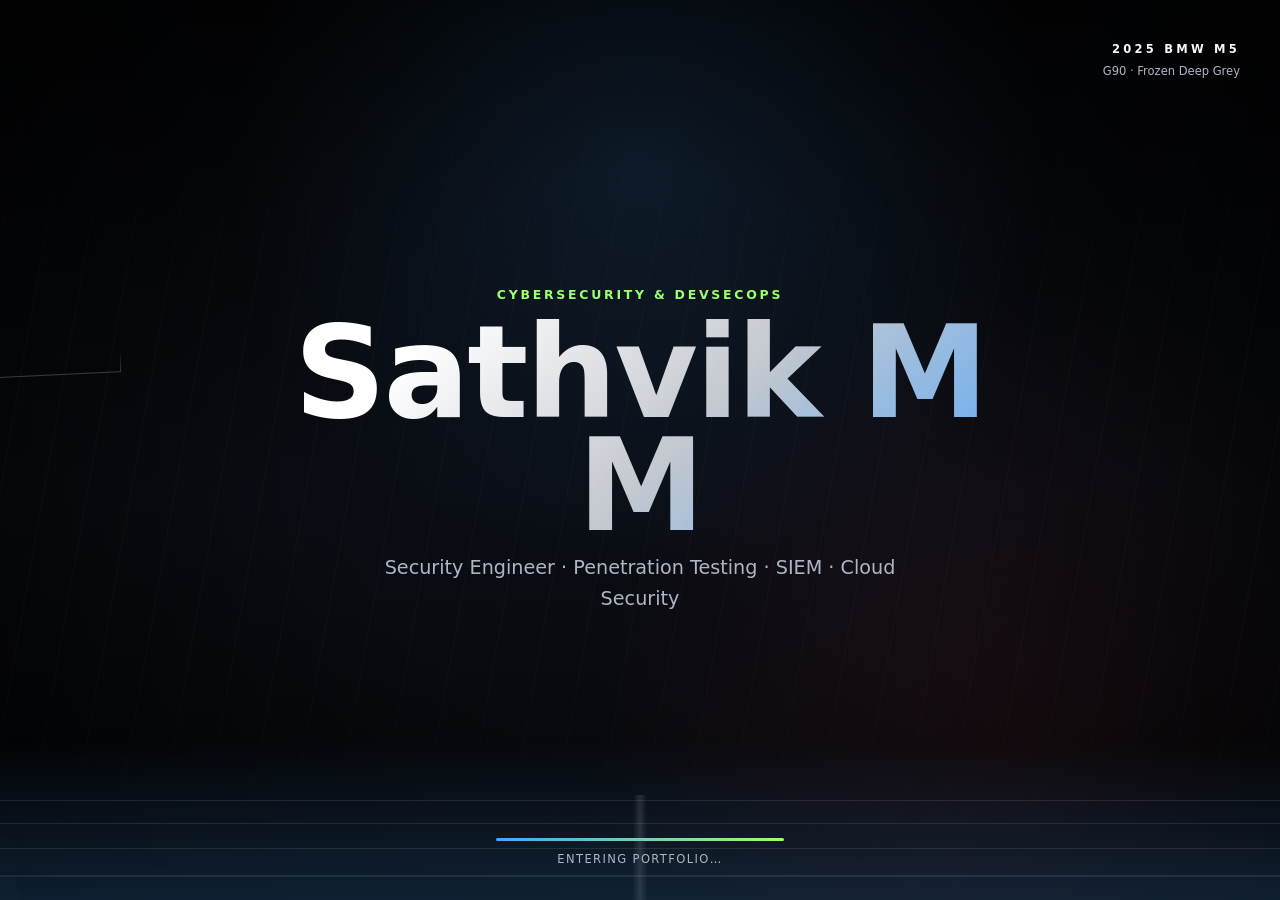
==== index.html @ 99fe9ba5 "Initial portfolio commit" ====
<!doctype html>
<html lang="en">
  <head>
    <meta charset="UTF-8" />
    <meta name="viewport" content="width=device-width, initial-scale=1.0" />
    <title>Sathvik M M | Intro</title>
    <meta
      name="description"
      content="Portfolio intro — Sathvik M M, CyberSecurity and DevSecOps engineer."
    />
    <link rel="stylesheet" href="styles.css" />
  </head>
  <body class="intro-page">
    <div class="intro-shell" id="intro">
      <div class="intro-vignette" aria-hidden="true"></div>
      <div class="intro-speed-lines" aria-hidden="true"></div>

      <div class="intro-copy">
        <p class="intro-eyebrow">CyberSecurity &amp; DevSecOps</p>
        <h1 class="intro-name">Sathvik M M</h1>
        <p class="intro-role">Security Engineer · Penetration Testing · SIEM · Cloud Security</p>
      </div>

      <div class="intro-badge" aria-hidden="true">
        <span class="m5-tag">2025 BMW M5</span>
        <span class="m5-model">G90 · Frozen Deep Grey</span>
      </div>

      <div class="intro-road" aria-hidden="true">
        <div class="intro-road-grid"></div>
        <div class="intro-road-glow"></div>
        <div class="m5-track">
          <div class="m5-car-scene">
            <div class="m5-car-shadow"></div>
            <div class="m5-car-speed-wake"></div>
            <img
              class="m5-car-image"
              src=""
              alt=""
              width="1200"
              height="675"
              decoding="async"
            />
            <div class="m5-car-shine"></div>
            <div class="m5-car-reflection" aria-hidden="true"></div>
          </div>
        </div>
      </div>

      <div class="intro-progress" aria-label="Loading portfolio">
        <div class="intro-progress-bar" id="introProgress"></div>
        <span class="intro-progress-label">Entering portfolio…</span>
      </div>
    </div>

    <script src="intro.js"></script>
  </body>
</html>
---- styles.css ----
:root {
  color-scheme: dark;
  --bg: #08090c;
  --ink: #f6f7fb;
  --muted: #aeb5c4;
  --line: rgba(255, 255, 255, 0.14);
  --panel: rgba(255, 255, 255, 0.07);
  --panel-strong: rgba(255, 255, 255, 0.12);
  --blue: #47a3ff;
  --red: #ff4b61;
  --lime: #9dff6a;
  --gold: #ffcc66;
  --bmw-grey: #8b9099;
  --bmw-grey-dark: #5c6169;
  --bmw-grey-light: #c4c8cf;
}

* {
  box-sizing: border-box;
}

html {
  scroll-behavior: smooth;
}

body {
  margin: 0;
  min-width: 320px;
  font-family: Inter, ui-sans-serif, system-ui, -apple-system, BlinkMacSystemFont, "Segoe UI", sans-serif;
  color: var(--ink);
  line-height: 1.6;
}

body.main-page {
  background: #04050a;
}

body.intro-page {
  overflow: hidden;
  background: #030406;
}

a {
  color: inherit;
  text-decoration: none;
}

/* ── Intro splash ── */

.intro-shell {
  position: relative;
  min-height: 100svh;
  overflow: hidden;
  display: grid;
  place-items: center;
  background:
    radial-gradient(circle at 50% 18%, rgba(71, 163, 255, 0.12), transparent 42%),
    radial-gradient(circle at 80% 80%, rgba(255, 75, 97, 0.08), transparent 35%),
    linear-gradient(180deg, #030406 0%, #0a0d14 55%, #050608 100%);
}

.intro-shell.is-exiting {
  animation: introExit 0.65s ease forwards;
}

.intro-vignette {
  position: absolute;
  inset: 0;
  background: radial-gradient(circle at center, transparent 35%, rgba(0, 0, 0, 0.72) 100%);
  pointer-events: none;
}

.intro-speed-lines {
  position: absolute;
  inset: 0;
  background: repeating-linear-gradient(
    100deg,
    transparent 0,
    transparent 42px,
    rgba(255, 255, 255, 0.025) 42px,
    rgba(255, 255, 255, 0.025) 43px
  );
  mask-image: linear-gradient(to bottom, transparent, #000 40%, #000 70%, transparent);
  animation: speedLines 0.45s linear infinite;
  pointer-events: none;
}

.intro-copy {
  position: relative;
  z-index: 3;
  text-align: center;
  padding: 0 1.5rem;
  animation: introFadeUp 1s ease both;
}

.intro-eyebrow {
  margin: 0 0 0.75rem;
  color: var(--lime);
  font-size: 0.78rem;
  font-weight: 800;
  letter-spacing: 0.22em;
  text-transform: uppercase;
}

.intro-name {
  margin: 0 0 0.65rem;
  font-size: clamp(3.2rem, 12vw, 8rem);
  line-height: 0.88;
  letter-spacing: -0.02em;
  background: linear-gradient(135deg, #fff 20%, var(--bmw-grey-light) 55%, var(--blue));
  -webkit-background-clip: text;
  background-clip: text;
  color: transparent;
}

.intro-role {
  max-width: 36rem;
  margin: 0 auto;
  color: var(--muted);
  font-size: clamp(0.95rem, 2.2vw, 1.2rem);
}

.intro-badge {
  position: absolute;
  top: clamp(1.5rem, 4vw, 2.5rem);
  right: clamp(1rem, 4vw, 2.5rem);
  z-index: 3;
  display: grid;
  gap: 0.2rem;
  text-align: right;
  animation: introFadeUp 1.2s ease both;
}

.m5-tag {
  color: var(--ink);
  font-size: 0.72rem;
  font-weight: 900;
  letter-spacing: 0.28em;
  text-transform: uppercase;
}

.m5-model {
  color: var(--muted);
  font-size: 0.72rem;
}

.intro-road {
  position: absolute;
  left: 0;
  right: 0;
  bottom: 0;
  height: min(42vh, 360px);
  perspective: 1100px;
  z-index: 2;
}

.intro-road-grid {
  position: absolute;
  inset: 38% -10% -55%;
  transform: rotateX(68deg);
  background:
    linear-gradient(90deg, transparent 49.5%, rgba(255, 255, 255, 0.22) 50%, transparent 50.5%),
    repeating-linear-gradient(0deg, rgba(255, 255, 255, 0.18) 0 3px, transparent 3px 58px);
  opacity: 0.55;
  animation: roadScroll 0.35s linear infinite;
}

.intro-road-glow {
  position: absolute;
  left: 0;
  right: 0;
  bottom: 0;
  height: 45%;
  background: linear-gradient(to top, rgba(71, 163, 255, 0.18), transparent);
  pointer-events: none;
}

.m5-track {
  position: absolute;
  left: -52rem;
  bottom: 0.5rem;
  width: min(92vw, 58rem);
  height: auto;
  animation: m5Drive 2.4s linear infinite;
}

.m5-car-scene {
  position: relative;
  transform-style: preserve-3d;
  transform: perspective(1400px) rotateY(-16deg) rotateX(6deg) translateZ(0);
  animation: m5CarBob 0.28s ease-in-out infinite alternate;
}

.m5-car-shadow {
  position: absolute;
  left: 8%;
  right: 8%;
  bottom: 4%;
  height: 2.2rem;
  border-radius: 50%;
  background: rgba(0, 0, 0, 0.72);
  filter: blur(18px);
  transform: rotateX(78deg) scaleY(0.45);
}

.m5-car-speed-wake {
  position: absolute;
  left: -18%;
  top: 42%;
  width: 42%;
  height: 18%;
  background: linear-gradient(90deg, transparent, rgba(71, 163, 255, 0.22), transparent);
  filter: blur(10px);
  transform: skewX(-18deg);
  opacity: 0.85;
}

.m5-car-image {
  display: block;
  width: 100%;
  height: auto;
  object-fit: contain;
  object-position: center bottom;
  filter:
    drop-shadow(0 1.8rem 2.4rem rgba(0, 0, 0, 0.55))
    drop-shadow(0 0 2.2rem rgba(71, 163, 255, 0.12))
    contrast(1.06)
    saturate(1.08);
  mask-image: linear-gradient(to bottom, transparent 0%, #000 14%, #000 78%, transparent 100%);
  -webkit-mask-image: linear-gradient(to bottom, transparent 0%, #000 14%, #000 78%, transparent 100%);
}

.m5-car-shine {
  position: absolute;
  inset: 12% 8% 28% 8%;
  background: linear-gradient(
    115deg,
    transparent 38%,
    rgba(255, 255, 255, 0.16) 48%,
    transparent 58%
  );
  mix-blend-mode: screen;
  pointer-events: none;
  animation: m5Shine 2.4s linear infinite;
}

.m5-car-reflection {
  position: absolute;
  left: 10%;
  right: 10%;
  bottom: -8%;
  height: 28%;
  background: linear-gradient(to bottom, rgba(139, 144, 153, 0.22), transparent);
  transform: scaleY(-1) skewX(-8deg);
  filter: blur(8px);
  opacity: 0.35;
  mask-image: linear-gradient(to bottom, rgba(0, 0, 0, 0.5), transparent);
  -webkit-mask-image: linear-gradient(to bottom, rgba(0, 0, 0, 0.5), transparent);
}

.intro-progress {
  position: absolute;
  left: 50%;
  bottom: clamp(1.25rem, 4vw, 2rem);
  z-index: 4;
  width: min(18rem, calc(100% - 2rem));
  transform: translateX(-50%);
}

.intro-progress-bar {
  width: 0;
  height: 3px;
  border-radius: 999px;
  background: linear-gradient(90deg, var(--blue), var(--lime));
  transition: width linear;
}

.intro-progress-label {
  display: block;
  margin-top: 0.55rem;
  color: var(--muted);
  font-size: 0.72rem;
  letter-spacing: 0.12em;
  text-align: center;
  text-transform: uppercase;
}

/* ── Main page space canvas ── */

.space-canvas {
  position: fixed;
  inset: 0;
  z-index: 0;
  pointer-events: none;
}

.main-page main,
.main-page .site-header {
  position: relative;
  z-index: 1;
}

/* ── Site chrome ── */

.site-header {
  position: fixed;
  top: 0;
  left: 0;
  right: 0;
  z-index: 20;
  display: flex;
  align-items: center;
  justify-content: space-between;
  gap: 1rem;
  padding: 1rem clamp(1rem, 4vw, 3rem);
  border-bottom: 1px solid var(--line);
  background: rgba(8, 9, 12, 0.76);
  backdrop-filter: blur(18px);
}

.brand,
.nav-links,
.hero-actions,
.contact-links {
  display: flex;
  align-items: center;
}

.brand {
  gap: 0.7rem;
  font-weight: 800;
}

.brand-mark {
  display: grid;
  width: 2.4rem;
  height: 2.4rem;
  place-items: center;
  border: 1px solid var(--line);
  border-radius: 50%;
  background: linear-gradient(135deg, var(--blue), #fff 45%, var(--red));
  color: #06070a;
  font-size: 0.82rem;
}

.nav-links {
  gap: clamp(0.8rem, 2.5vw, 2rem);
  color: var(--muted);
  font-size: 0.95rem;
}

.nav-links a:hover,
.section-heading a:hover,
.contact-links a:hover {
  color: var(--ink);
}

.hero {
  position: relative;
  min-height: 100svh;
  overflow: hidden;
  padding: clamp(6.5rem, 12vw, 9rem) clamp(1rem, 5vw, 5rem) 3rem;
}

.hero-grid {
  position: relative;
  z-index: 2;
  display: grid;
  max-width: 1180px;
  margin: 0 auto;
  grid-template-columns: minmax(0, 1.05fr) minmax(280px, 0.72fr);
  gap: clamp(2rem, 6vw, 5rem);
  align-items: center;
}

.eyebrow,
.section-kicker {
  margin: 0 0 0.75rem;
  color: var(--lime);
  font-size: 0.78rem;
  font-weight: 800;
  letter-spacing: 0.18em;
  text-transform: uppercase;
}

h1,
h2,
h3,
p {
  margin-top: 0;
}

h1 {
  max-width: 9ch;
  margin-bottom: 1rem;
  font-size: clamp(4.2rem, 13vw, 10.5rem);
  line-height: 0.84;
  letter-spacing: 0;
}

h2 {
  margin-bottom: 0;
  font-size: clamp(2rem, 5vw, 4.5rem);
  line-height: 1;
  letter-spacing: 0;
}

h3 {
  margin-bottom: 0.65rem;
  font-size: 1.12rem;
  line-height: 1.25;
}

.hero-text {
  max-width: 680px;
  color: var(--muted);
  font-size: clamp(1rem, 2vw, 1.28rem);
}

.hero-actions {
  flex-wrap: wrap;
  gap: 0.75rem;
  margin-top: 2rem;
}

.button {
  display: inline-flex;
  min-height: 3rem;
  align-items: center;
  justify-content: center;
  border: 1px solid var(--line);
  border-radius: 999px;
  padding: 0.75rem 1.15rem;
  background: var(--panel);
  color: var(--ink);
  font-weight: 800;
}

.button.primary {
  border-color: transparent;
  background: linear-gradient(135deg, var(--blue), var(--red));
  color: #fff;
}

.portrait-stage {
  position: relative;
  max-width: 390px;
  justify-self: end;
}

.portrait-stage img {
  display: block;
  width: 100%;
  aspect-ratio: 3 / 4;
  border: 1px solid var(--line);
  border-radius: 1.25rem;
  object-fit: cover;
  box-shadow: 0 2rem 5rem rgba(0, 0, 0, 0.45);
}

.signal-panel {
  position: absolute;
  right: -1rem;
  bottom: 1rem;
  display: grid;
  gap: 0.42rem;
  width: min(14rem, 72%);
  border: 1px solid var(--line);
  border-radius: 0.75rem;
  padding: 0.75rem;
  background: rgba(8, 9, 12, 0.82);
  backdrop-filter: blur(16px);
}

.signal-panel span {
  color: var(--muted);
  font-size: 0.78rem;
}

.section {
  width: min(1180px, calc(100% - 2rem));
  margin: 0 auto;
  padding: clamp(4rem, 9vw, 7rem) 0;
}

.stats-band,
.credential-band {
  display: grid;
  grid-template-columns: repeat(4, 1fr);
  gap: 1px;
  width: min(1180px, calc(100% - 2rem));
  border: 1px solid var(--line);
  background: var(--line);
  padding: 0;
}

.stats-band div,
.credential-band > div,
.credential-band ul {
  min-width: 0;
  padding: 1.25rem;
  background: rgba(255, 255, 255, 0.055);
  backdrop-filter: blur(8px);
}

.stats-band strong {
  display: block;
  font-size: clamp(1.4rem, 4vw, 2.6rem);
  line-height: 1;
}

.stats-band span,
.timeline-item span,
.project-card span,
.contact-links a {
  color: var(--muted);
}

.split,
.skills-section,
.credential-band {
  display: grid;
  grid-template-columns: minmax(0, 0.8fr) minmax(0, 1.2fr);
  gap: clamp(2rem, 6vw, 5rem);
}

.timeline {
  display: grid;
  gap: 1rem;
}

.timeline-item,
.project-card,
.skills-grid article {
  border: 1px solid var(--line);
  border-radius: 0.5rem;
  padding: 1.25rem;
  background: var(--panel);
  backdrop-filter: blur(8px);
}

.timeline-item p,
.project-card p,
.skills-grid p {
  margin-bottom: 0;
  color: var(--muted);
}

.section-heading {
  display: flex;
  align-items: end;
  justify-content: space-between;
  gap: 2rem;
  margin-bottom: 2rem;
}

.section-heading h2 {
  max-width: 760px;
}

.section-heading a {
  flex: 0 0 auto;
  color: var(--lime);
  font-weight: 800;
}

.project-grid,
.skills-grid {
  display: grid;
  grid-template-columns: repeat(3, 1fr);
  gap: 1rem;
}

.project-card {
  min-height: 18rem;
  display: flex;
  flex-direction: column;
  justify-content: end;
}

.project-card span {
  margin-bottom: auto;
  font-size: 0.78rem;
}

.skills-grid {
  grid-template-columns: repeat(2, 1fr);
}

.credential-band {
  border: 1px solid var(--line);
  background: var(--line);
  padding: 0;
}

.credential-band > div,
.credential-band ul {
  background: rgba(255, 255, 255, 0.055);
}

.credential-band ul {
  display: grid;
  gap: 0.8rem;
  margin: 0;
  color: var(--muted);
}

.contact {
  display: grid;
  grid-template-columns: minmax(0, 1fr) minmax(280px, 0.55fr);
  gap: clamp(2rem, 6vw, 5rem);
  align-items: start;
}

.contact-links {
  flex-direction: column;
  align-items: stretch;
  gap: 0.75rem;
}

.contact-links a {
  border: 1px solid var(--line);
  border-radius: 0.5rem;
  padding: 1rem;
  background: var(--panel);
}

@keyframes introFadeUp {
  from {
    opacity: 0;
    transform: translateY(24px);
  }
  to {
    opacity: 1;
    transform: translateY(0);
  }
}

@keyframes introExit {
  to {
    opacity: 0;
    transform: scale(1.03);
    filter: blur(6px);
  }
}

@keyframes m5Drive {
  from {
    transform: translateX(0);
  }
  to {
    transform: translateX(calc(100vw + 58rem));
  }
}

@keyframes m5CarBob {
  from {
    transform: perspective(1400px) rotateY(-16deg) rotateX(6deg) translateY(0);
  }
  to {
    transform: perspective(1400px) rotateY(-16deg) rotateX(6deg) translateY(-4px);
  }
}

@keyframes m5Shine {
  from {
    transform: translateX(-120%);
  }
  to {
    transform: translateX(120%);
  }
}

@keyframes roadScroll {
  from {
    background-position: 0 0, 0 0;
  }
  to {
    background-position: 0 0, 0 58px;
  }
}

@keyframes speedLines {
  from {
    transform: translateX(0);
  }
  to {
    transform: translateX(-43px);
  }
}

@media (max-width: 860px) {
  .site-header {
    position: sticky;
  }

  .nav-links {
    display: none;
  }

  .hero {
    min-height: auto;
    padding-top: 3rem;
  }

  .hero-grid,
  .split,
  .skills-section,
  .credential-band,
  .contact {
    grid-template-columns: 1fr;
  }

  .portrait-stage {
    justify-self: start;
    width: min(100%, 360px);
  }

  .intro-road {
    height: min(36vh, 280px);
  }

  .m5-track {
    bottom: 0;
    width: min(95vw, 42rem);
  }

  .intro-badge {
    top: 1rem;
    right: 1rem;
  }

  .stats-band,
  .project-grid,
  .skills-grid {
    grid-template-columns: 1fr;
  }

  .section-heading {
    display: block;
  }

  .section-heading a {
    display: inline-block;
    margin-top: 1rem;
  }
}

@media (prefers-reduced-motion: reduce) {
  *,
  *::before,
  *::after {
    scroll-behavior: auto !important;
    animation-duration: 0.001ms !important;
    animation-iteration-count: 1 !important;
  }

  .intro-progress-bar {
    width: 100% !important;
  }
}
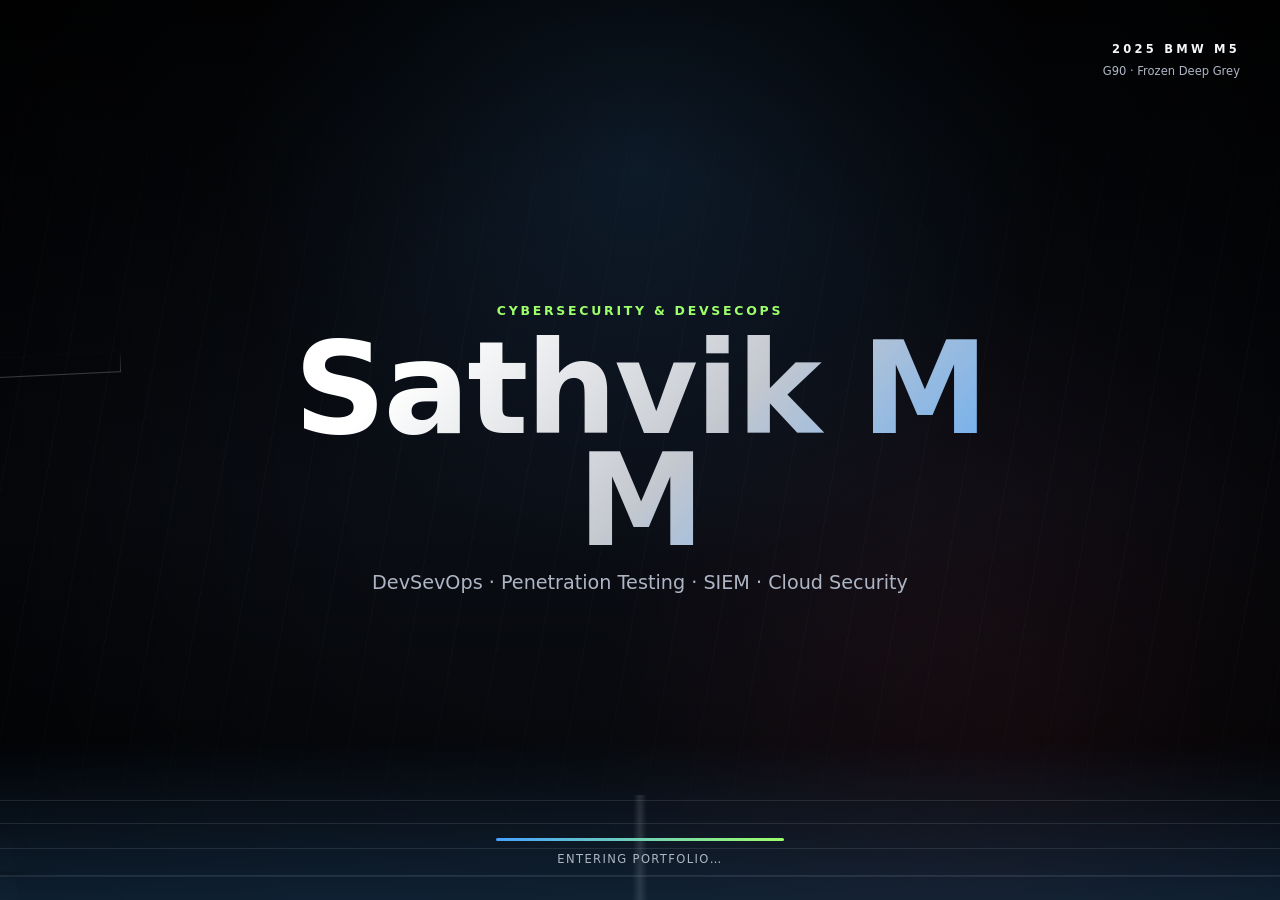
==== commit c2d61018: "added with DevOps project-1" ====
--- a/index.html
+++ b/index.html
@@ -18,7 +18,7 @@
       <div class="intro-copy">
         <p class="intro-eyebrow">CyberSecurity &amp; DevSecOps</p>
         <h1 class="intro-name">Sathvik M M</h1>
-        <p class="intro-role">Security Engineer · Penetration Testing · SIEM · Cloud Security</p>
+        <p class="intro-role">DevSevOps · Penetration Testing · SIEM · Cloud Security</p>
       </div>
 
       <div class="intro-badge" aria-hidden="true">
--- a/styles.css
+++ b/styles.css
@@ -377,8 +377,8 @@
 .section-kicker {
   margin: 0 0 0.75rem;
   color: var(--lime);
-  font-size: 0.78rem;
-  font-weight: 800;
+  font-size: 0.90rem;
+  font-weight: 1000;
   letter-spacing: 0.18em;
   text-transform: uppercase;
 }
@@ -442,6 +442,22 @@
   color: #fff;
 }
 
+.button svg {
+  width: 1rem;
+  height: 1rem;
+  margin-right: 0.5rem;
+}
+
+.button:hover {
+  border-color: rgba(255, 255, 255, 0.28);
+  background: var(--panel-strong);
+}
+
+.button.primary:hover {
+  border-color: transparent;
+  background: linear-gradient(135deg, #6bb4ff, var(--red));
+}
+
 .portrait-stage {
   position: relative;
   max-width: 390px;
@@ -576,11 +592,58 @@
   display: flex;
   flex-direction: column;
   justify-content: end;
+  transition: border-color 0.2s ease, background 0.2s ease, transform 0.2s ease;
+}
+
+.project-card:hover {
+  border-color: rgba(255, 255, 255, 0.28);
+  background: var(--panel-strong);
+  transform: translateY(-3px);
 }
 
 .project-card span {
   margin-bottom: auto;
   font-size: 0.78rem;
+}
+
+.project-card-top {
+  margin-bottom: auto;
+  display: grid;
+  gap: 0.45rem;
+}
+
+.project-card-top span {
+  margin-bottom: 0;
+}
+
+.project-card .project-index {
+  color: var(--lime);
+  font-size: 0.72rem;
+  font-weight: 800;
+  letter-spacing: 0.18em;
+  text-transform: uppercase;
+}
+
+.project-workflow {
+  margin: 0.9rem 0 0;
+  color: var(--muted);
+  font-size: 0.78rem;
+  font-weight: 700;
+  letter-spacing: 0.01em;
+  line-height: 1.55;
+}
+
+.project-actions {
+  display: flex;
+  flex-wrap: wrap;
+  gap: 0.65rem;
+  margin-top: 1.15rem;
+}
+
+.project-actions .button {
+  min-height: 2.6rem;
+  padding: 0.55rem 1rem;
+  font-size: 0.88rem;
 }
 
 .skills-grid {
@@ -755,6 +818,10 @@
     animation-iteration-count: 1 !important;
   }
 
+  .project-card:hover {
+    transform: none;
+  }
+
   .intro-progress-bar {
     width: 100% !important;
   }
